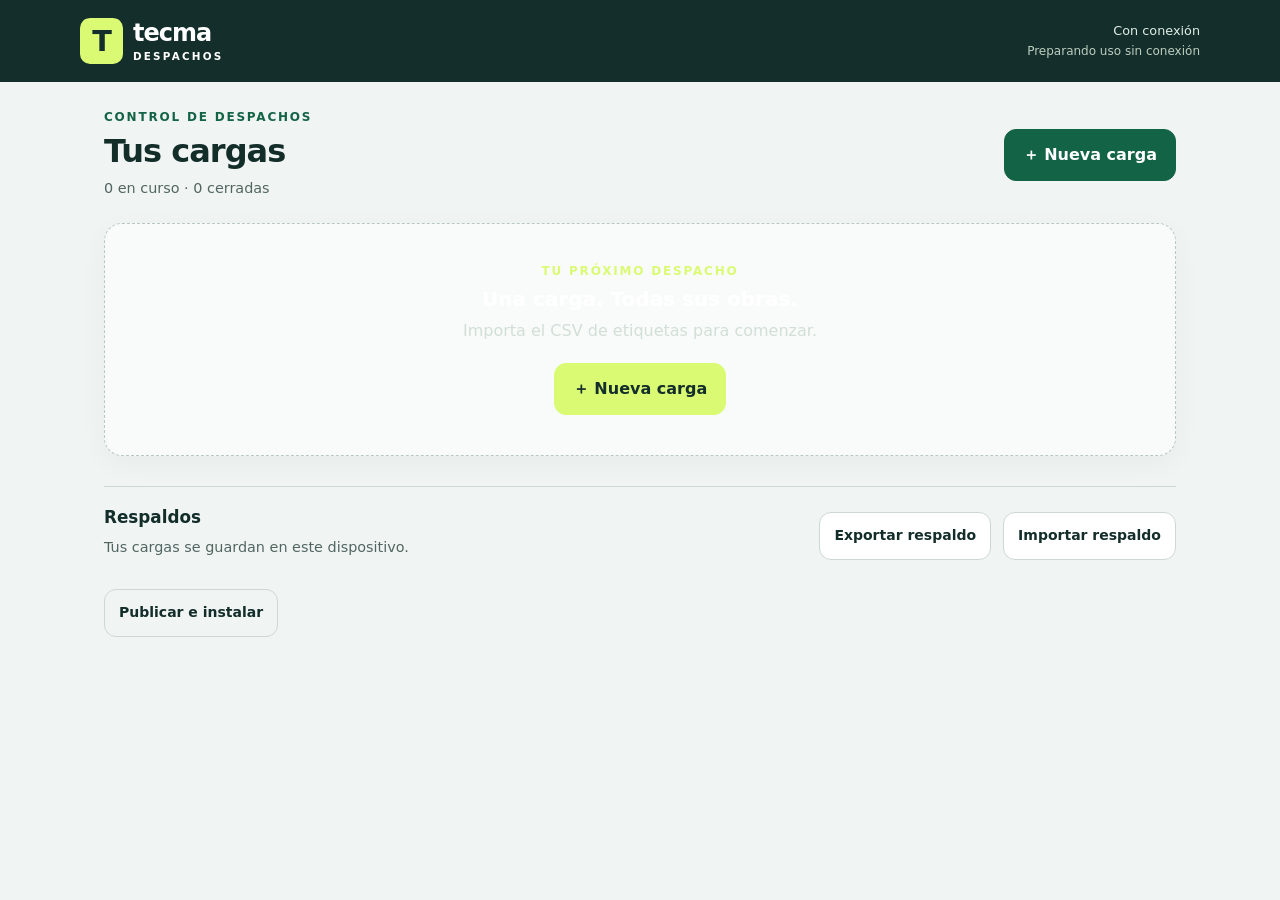
==== index.html @ 0c3347c3 "Add files via upload" ====
<!doctype html>
<html lang="es-CL">
<head>
  <meta charset="utf-8">
  <meta name="viewport" content="width=device-width, initial-scale=1, viewport-fit=cover">
  <meta name="theme-color" content="#142e2b">
  <meta name="description" content="Control de cargas y despachos Tecma. Escaneo, accesorios y documentos por obra, sin conexión.">
  <meta name="apple-mobile-web-app-capable" content="yes">
  <meta name="apple-mobile-web-app-status-bar-style" content="default">
  <meta name="apple-mobile-web-app-title" content="Tecma">
  <link rel="manifest" href="./manifest.json">
  <link rel="icon" href="./icons/favicon.svg" type="image/svg+xml">
  <link rel="apple-touch-icon" href="./icons/apple-touch-icon.png">
  <link rel="stylesheet" href="./styles.css">
  <title>Tecma · Despachos</title>
  <script defer src="./lib/dexie.min.js"></script>
  <script defer src="./lib/papaparse.min.js"></script>
  <script defer src="./lib/html5-qrcode.min.js"></script>
  <script defer src="./lib/jspdf.umd.min.js"></script>
  <script defer src="./lib/jspdf.plugin.autotable.min.js"></script>
  <script defer src="./core.js"></script>
  <script defer src="./reports.js"></script>
  <script defer src="./app.js"></script>
</head>
<body>
  <header class="topbar"><a class="brand" href="#/" aria-label="Tecma, inicio"><span class="brand-mark">T</span><span>tecma<small>DESPACHOS</small></span></a><div class="connection"><span id="online-state">Iniciando…</span><span id="offline-state">Preparando uso sin conexión</span></div></header>
  <main id="app" tabindex="-1"><div class="empty">Abriendo tus cargas…</div></main>
  <div id="toast" role="status" aria-live="polite" hidden></div>
  <dialog id="modal" aria-labelledby="modal-title"><div class="dialog-top"><h2 id="modal-title"></h2><button type="button" class="icon-button" id="modal-close" aria-label="Cerrar ventana">✕</button></div><div id="modal-content"></div></dialog>
  <noscript>Activa JavaScript en el navegador para usar Tecma Despachos.</noscript>
</body>
</html>
---- styles.css ----
:root{color-scheme:light;--ink:#132d29;--muted:#526661;--green:#136347;--deep:#142e2b;--lime:#dafa74;--surface:#fff;--bg:#f0f4f3;--border:#cdd8d4;--red:#a42323;--shadow:0 8px 28px #142e2b0a;font-family:system-ui,-apple-system,BlinkMacSystemFont,"Segoe UI",sans-serif;font-size:16px;color:var(--ink);background:var(--bg)}*{box-sizing:border-box}body{margin:0}button,input,select,textarea{font:inherit}button,a,input,select,textarea{-webkit-tap-highlight-color:transparent}button,.button{min-height:52px;padding:13px 18px;border-radius:12px;border:1px solid var(--border);background:#fff;color:var(--ink);font-weight:700;cursor:pointer;display:inline-flex;align-items:center;justify-content:center;gap:9px;text-decoration:none;text-align:center;line-height:1.25}button:hover,.button:hover{background:#e9f0ed}button:disabled{opacity:.5;cursor:default}button:focus-visible,a:focus-visible{outline:3px solid #277ccb;outline-offset:3px}.primary{background:var(--green);color:#fff;border-color:var(--green)}.primary:hover{background:#0f4f39}.lime{background:var(--lime);color:var(--deep);border-color:var(--lime)}.lime:hover{background:#c9ef5b}.danger{color:var(--red);border-color:#ecc5c5}.quiet{background:transparent}.wide{width:100%}.small{font-size:.875rem;min-height:48px;padding:10px 14px}.icon-button{padding:10px;min-width:48px;min-height:48px}.topbar{background:var(--deep);color:#fff;padding:18px max(20px,calc((100vw - 1120px)/2));display:flex;justify-content:space-between;align-items:center;gap:12px}.brand{display:flex;gap:10px;align-items:center;color:#fff;text-decoration:none;font-size:1.5rem;font-weight:800;letter-spacing:-1px;line-height:1}.brand-mark{display:grid;place-items:center;background:var(--lime);color:var(--deep);border-radius:10px;width:43px;height:46px;font-size:1.8rem}.brand small{display:block;font-size:.65rem;letter-spacing:2.2px;margin-top:6px;font-weight:600}.connection{text-align:right;font-size:.8rem;line-height:1.6;color:#e0ede7}.connection span{display:block}#offline-state{color:#bccebf;font-size:.75rem}#app{max-width:1120px;margin:auto;padding:28px 24px 112px;outline:none}h1,h2,h3,p{margin-top:0}h1{font-size:2rem;letter-spacing:-1px;margin-bottom:8px;line-height:1.15}h2{font-size:1.25rem;margin-bottom:16px}h3{font-size:1.05rem;margin-bottom:10px}.eyebrow{font-size:.75rem;font-weight:800;letter-spacing:1.8px;color:var(--green);text-transform:uppercase;margin-bottom:9px}.muted{color:var(--muted)}.subtext{font-size:.9rem;line-height:1.5}.page-heading{display:flex;align-items:center;justify-content:space-between;gap:16px;margin-bottom:24px}.page-heading p{margin-bottom:0}.row{display:flex;align-items:center;gap:12px;flex-wrap:wrap}.between{justify-content:space-between}.stack{display:grid;gap:16px}.grid{display:grid;grid-template-columns:repeat(2,minmax(0,1fr));gap:16px}.card{border:1px solid var(--border);border-radius:18px;padding:22px;background:var(--surface);box-shadow:var(--shadow)}.card h3{overflow-wrap:anywhere}.hero-card{background:var(--deep);color:#fff;border-color:var(--deep)}.hero-card .muted{color:#d1dfd7}.section-label{display:flex;align-items:center;gap:10px;font-size:.85rem;letter-spacing:1px;font-weight:800;text-transform:uppercase;margin:28px 0 14px}.count-pill{border-radius:20px;background:#e0e9e4;padding:3px 9px;font-size:.8rem;letter-spacing:0}.load-card{display:flex;flex-direction:column;gap:16px}.load-card h2{margin:0;font-size:1.13rem}.badge{border-radius:6px;font-size:.75rem;font-weight:800;padding:6px 9px;display:inline-block;line-height:1.25;background:#e9eeeb;color:#3b5146}.badge.active{background:#e8f6d5;color:#31521d}.badge.closed{background:#e6eaed;color:#475761}.load-works{display:grid;gap:12px}.work-progress .row{justify-content:space-between;font-size:.9rem;gap:6px}.work-progress strong{overflow-wrap:anywhere}.track{height:6px;border-radius:5px;background:#e8eeea;overflow:hidden;margin-top:8px}.track span{display:block;height:100%;background:var(--green);border-radius:5px}.card-actions{display:flex;gap:8px;margin-top:auto}.card-actions>:first-child{flex:1}.empty{padding:40px 22px;border:1px dashed #b9c9c1;border-radius:18px;text-align:center;background:#f9fbfa}.empty h2{margin-bottom:8px}.empty p{margin-bottom:20px;line-height:1.5}.backup-bar{border-top:1px solid var(--border);margin-top:30px;padding-top:20px}.backup-bar p{margin-bottom:6px}.step{color:var(--muted);font-size:.85rem}.upload-zone{border:2px dashed #a8bcb0;padding:24px;text-align:center;border-radius:16px;background:#f7faf7}.upload-zone p{margin:10px 0;color:var(--muted)}label{display:grid;gap:7px;font-size:.875rem;font-weight:650}input,select,textarea{width:100%;min-height:52px;padding:13px;border:1px solid #aebfb6;border-radius:10px;background:#fff;color:var(--ink);font-size:1rem}textarea{resize:vertical;min-height:90px}input:focus,select:focus,textarea:focus{outline:3px solid #216d4e38;border-color:var(--green)}input[type=checkbox]{width:24px;height:24px;min-height:24px;accent-color:var(--green)}.check-label{display:flex;align-items:center;gap:12px;min-height:48px;font-size:1rem}.check-label small{display:block;font-weight:400;color:var(--muted);margin-top:5px}.fields{display:grid;grid-template-columns:repeat(2,minmax(0,1fr));gap:14px}.fields .full{grid-column:1/-1}details{margin-top:12px}summary{cursor:pointer;min-height:48px;display:flex;align-items:center;font-size:.875rem;font-weight:650;color:var(--green)}summary::before{content:'＋';margin-right:8px}details[open]>summary::before{content:'−'}.notice{padding:15px 17px;border:1px solid #d2dcbf;border-radius:12px;line-height:1.5;background:#f0f6df}.notice.warn{background:#fff5d9;border-color:#e5c87b;color:#694510}.notice.error{background:#fff0ef;border-color:#e5b1ad;color:#922e28}.notice p:last-child{margin:0}.toolbar{display:flex;gap:8px;flex-wrap:wrap;margin-bottom:18px}.nav-bottom{position:fixed;bottom:0;left:0;right:0;background:#fff;border-top:1px solid var(--border);padding:9px 16px calc(9px + env(safe-area-inset-bottom));display:flex;justify-content:center;gap:8px;z-index:5}.nav-bottom a{max-width:220px;flex:1;min-height:53px;border-radius:12px;text-decoration:none;color:var(--muted);font-size:.875rem;display:grid;place-items:center;font-weight:750;padding:10px 6px}.nav-bottom a.current{background:var(--deep);color:#fff}.scan-layout{display:grid;grid-template-columns:1.15fr .85fr;gap:20px;align-items:start}.scan-summary{display:grid;gap:12px}.scan-summary .work-progress{padding:14px;background:#fff;border:1px solid var(--border);border-radius:12px}.reader-box{background:var(--deep);color:#fff;padding:22px;border-radius:18px}.reader-box h2{margin-bottom:6px}.reader-box p{color:#c9d9d2;font-size:.9rem;line-height:1.5}.reader-status{font-size:.875rem;font-weight:650}.reader-status.ready{color:var(--lime)}#capture{background:#263e38;color:#fff;border-color:#60736a;font:600 1.1rem ui-monospace,monospace;letter-spacing:2px;height:52px}#capture::placeholder{color:#c5d2c8;letter-spacing:0;font-size:.9rem}.manual-entry{display:flex;gap:9px;margin-top:10px}.manual-entry input{flex:1;min-width:0;font-size:1.3rem;letter-spacing:2px}.scan-feedback{min-height:200px;padding:24px;border:1px solid var(--border);border-radius:18px;background:#fff;display:flex;flex-direction:column;justify-content:center;overflow-wrap:anywhere}.scan-feedback h2{font-size:1.8rem;margin-bottom:14px;letter-spacing:-.6px}.scan-feedback .product-label{font-size:1.25rem;line-height:1.5;font-weight:700}.scan-feedback p{margin-bottom:8px}.scan-feedback.success{background:#dcf5e1;border-color:#6fb480;color:#174e27}.scan-feedback.warning{background:#fff3c9;border-color:#dab349;color:#65490a}.scan-feedback.orange{background:#ffead7;border-color:#dc9f67;color:#7f3d0d}.scan-feedback.error{background:#ffe4e1;border-color:#d6918a;color:#862b23}.scan-feedback.neutral{background:#eaf0ed;color:#486052}.scan-feedback .code{font-family:ui-monospace,monospace;font-size:1rem}.tabs{display:flex;gap:8px;overflow-x:auto;padding-bottom:12px;margin-bottom:8px}.tabs button{white-space:nowrap;flex-shrink:0}.tabs button.selected,.filters button.selected{background:var(--deep);color:white;border-color:var(--deep)}.tabs small{display:block;font-weight:450;margin-left:8px}.filters{display:flex;gap:7px;flex-wrap:wrap;margin:18px 0}.filters button{font-size:.85rem;min-height:48px;padding:10px 12px}.type-heading{display:flex;align-items:center;gap:12px;margin:22px 0 10px;font-size:1rem}.type-heading::after{content:'';flex:1;height:1px;background:var(--border)}.product{width:100%;text-align:left;justify-content:flex-start;align-items:center;font-weight:400;gap:14px;margin-bottom:8px;border-radius:12px;padding:14px;background:white;border-left:5px solid #9caaa4}.product.cargado{border-left-color:#20793e}.product.no-enviado{border-left-color:#c56c1b}.product .body{flex:1;min-width:0}.product strong{display:block;font-size:.97rem;line-height:1.4}.product small{display:block;color:var(--muted);font-size:.8rem;margin-top:5px;line-height:1.4}.product .state{font-size:.75rem;max-width:92px;text-align:right;font-weight:700;flex-shrink:0}.product.cargado .state{color:#206739}.product.no-enviado .state{color:#91430d}.stats{display:grid;grid-template-columns:repeat(4,minmax(0,1fr));gap:12px;margin:18px 0}.stat{padding:15px 10px;background:#f1f5f2;border-radius:12px}.stat strong{display:block;font-size:1.7rem;margin-bottom:6px}.stat span{font-size:.8rem}.stat.good{background:#e4f4e7;color:#205a2e}.stat.orange{background:#fff0dc;color:#8a480c}.stat.pending{background:#fff6d9;color:#6c501b}.export-buttons{display:grid;grid-template-columns:repeat(3,minmax(0,1fr));gap:9px}.export-buttons button{font-size:.875rem}.accessory{padding:14px 0;border-top:1px solid var(--border)}.accessory strong{overflow-wrap:anywhere}.unit-buttons{display:flex;gap:8px;margin:8px 0}.unit-buttons button.active{background:var(--deep);color:#fff}dialog{border:1px solid var(--border);border-radius:20px;padding:22px;max-width:560px;width:calc(100% - 24px);max-height:90dvh;color:var(--ink);box-shadow:0 25px 100px #0004}dialog::backdrop{background:#12221ec4;backdrop-filter:blur(3px)}.dialog-top{display:flex;align-items:center;gap:15px;justify-content:space-between;margin-bottom:14px}.dialog-top h2{margin:0;font-size:1.25rem}#modal-content p{line-height:1.5}.dialog-actions{display:flex;gap:9px;margin-top:22px;justify-content:flex-end}.dialog-actions button{flex:1}.dialog-error{margin-top:12px}#toast{position:fixed;bottom:100px;left:50%;transform:translateX(-50%);width:max-content;max-width:90vw;background:var(--deep);color:#fff;padding:15px 22px;border-radius:14px;box-shadow:0 6px 35px #0003;z-index:30;line-height:1.4}.camera-panel{border:1px solid var(--border);border-radius:16px;overflow:hidden;background:#fff}.camera-panel .row{padding:10px}#camera-reader{width:100%}#camera-reader video{object-fit:cover;max-height:330px}.file-list{font-size:.85rem;color:var(--muted);margin-top:14px;overflow-wrap:anywhere}.loading{opacity:.65;pointer-events:none}#modal-content .history{max-height:240px;overflow:auto;font-size:.85rem;padding-left:20px}.history li{margin:12px 0;line-height:1.5}[hidden]{display:none!important}footer{margin-top:24px;font-size:.8rem;color:var(--muted)}@media(max-width:740px){.topbar{padding:14px 18px}.connection{font-size:.75rem}#app{padding:23px 16px 110px}h1{font-size:1.8rem}.page-heading{align-items:flex-start;gap:10px}.page-heading .button,.page-heading button{padding:12px 14px}.grid,.scan-layout{grid-template-columns:1fr}.card{padding:18px}.scan-summary{grid-template-columns:1fr}.scan-feedback{min-height:170px;padding:20px}.scan-feedback h2{font-size:1.65rem}.scan-feedback .product-label{font-size:1.1rem}.scan-side{order:-1}.scan-side .scan-summary{display:flex;overflow-x:auto;padding-bottom:3px;gap:8px}.scan-side .work-progress{min-width:190px;flex:1}.fields{gap:12px}.export-buttons{grid-template-columns:1fr}.export-buttons button{justify-content:flex-start}.stats{gap:7px}.stat{padding:13px 8px}.stat strong{font-size:1.5rem}.stat span{font-size:.75rem}.backup-bar .row{align-items:stretch}.backup-bar .row button{flex:1}.scan-controls{display:flex;gap:8px}.scan-controls button{flex:1}.reader-box{padding:18px}.product{padding:13px 10px;gap:9px}.product .state{max-width:72px}.page-heading.compact{flex-direction:column}.dialog-actions{flex-wrap:wrap}.toolbar button{flex:1}.wide-mobile{width:100%}}@media(max-width:360px){.fields{grid-template-columns:1fr}.page-heading{flex-direction:column}.stats{grid-template-columns:repeat(2,1fr)}.connection{max-width:150px}.manual-entry button{padding:12px}.brand{font-size:1.3rem}.nav-bottom{gap:4px;padding-inline:8px}}@media(prefers-reduced-motion:no-preference){.scan-feedback{animation:appear .15s ease-out}@keyframes appear{from{transform:translateY(3px);opacity:.7}to{transform:translateY(0);opacity:1}}}
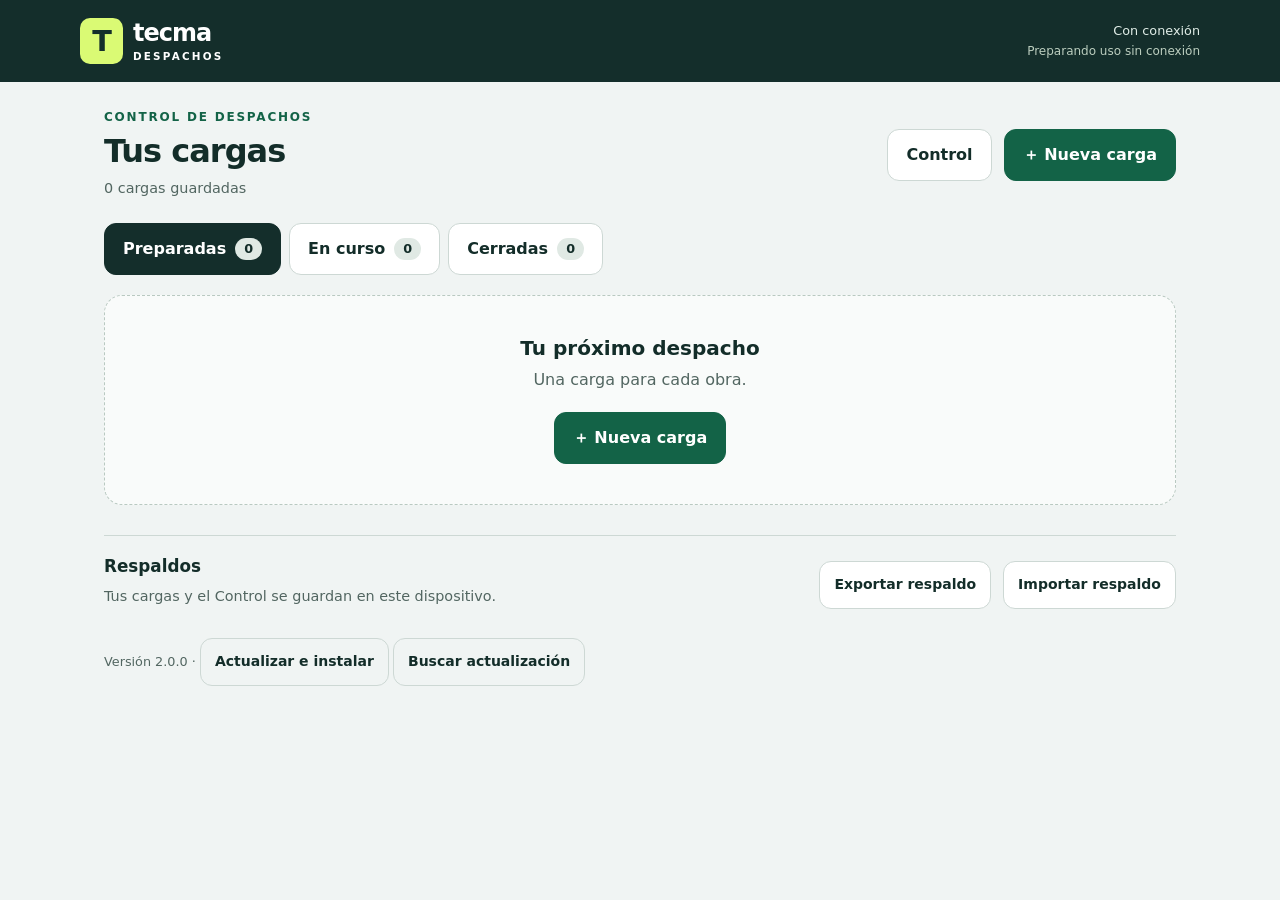
==== commit 7ba4f865: "Actualizar Tecma Despachos a 2.0.0" ====
--- a/index.html
+++ b/index.html
@@ -20,6 +20,8 @@
   <script defer src="./lib/jspdf.plugin.autotable.min.js"></script>
   <script defer src="./core.js"></script>
   <script defer src="./reports.js"></script>
+  <script defer src="./control.js"></script>
+  <script defer src="./control-ui.js"></script>
   <script defer src="./app.js"></script>
 </head>
 <body>
--- a/styles.css
+++ b/styles.css
@@ -1 +1,15 @@
 :root{color-scheme:light;--ink:#132d29;--muted:#526661;--green:#136347;--deep:#142e2b;--lime:#dafa74;--surface:#fff;--bg:#f0f4f3;--border:#cdd8d4;--red:#a42323;--shadow:0 8px 28px #142e2b0a;font-family:system-ui,-apple-system,BlinkMacSystemFont,"Segoe UI",sans-serif;font-size:16px;color:var(--ink);background:var(--bg)}*{box-sizing:border-box}body{margin:0}button,input,select,textarea{font:inherit}button,a,input,select,textarea{-webkit-tap-highlight-color:transparent}button,.button{min-height:52px;padding:13px 18px;border-radius:12px;border:1px solid var(--border);background:#fff;color:var(--ink);font-weight:700;cursor:pointer;display:inline-flex;align-items:center;justify-content:center;gap:9px;text-decoration:none;text-align:center;line-height:1.25}button:hover,.button:hover{background:#e9f0ed}button:disabled{opacity:.5;cursor:default}button:focus-visible,a:focus-visible{outline:3px solid #277ccb;outline-offset:3px}.primary{background:var(--green);color:#fff;border-color:var(--green)}.primary:hover{background:#0f4f39}.lime{background:var(--lime);color:var(--deep);border-color:var(--lime)}.lime:hover{background:#c9ef5b}.danger{color:var(--red);border-color:#ecc5c5}.quiet{background:transparent}.wide{width:100%}.small{font-size:.875rem;min-height:48px;padding:10px 14px}.icon-button{padding:10px;min-width:48px;min-height:48px}.topbar{background:var(--deep);color:#fff;padding:18px max(20px,calc((100vw - 1120px)/2));display:flex;justify-content:space-between;align-items:center;gap:12px}.brand{display:flex;gap:10px;align-items:center;color:#fff;text-decoration:none;font-size:1.5rem;font-weight:800;letter-spacing:-1px;line-height:1}.brand-mark{display:grid;place-items:center;background:var(--lime);color:var(--deep);border-radius:10px;width:43px;height:46px;font-size:1.8rem}.brand small{display:block;font-size:.65rem;letter-spacing:2.2px;margin-top:6px;font-weight:600}.connection{text-align:right;font-size:.8rem;line-height:1.6;color:#e0ede7}.connection span{display:block}#offline-state{color:#bccebf;font-size:.75rem}#app{max-width:1120px;margin:auto;padding:28px 24px 112px;outline:none}h1,h2,h3,p{margin-top:0}h1{font-size:2rem;letter-spacing:-1px;margin-bottom:8px;line-height:1.15}h2{font-size:1.25rem;margin-bottom:16px}h3{font-size:1.05rem;margin-bottom:10px}.eyebrow{font-size:.75rem;font-weight:800;letter-spacing:1.8px;color:var(--green);text-transform:uppercase;margin-bottom:9px}.muted{color:var(--muted)}.subtext{font-size:.9rem;line-height:1.5}.page-heading{display:flex;align-items:center;justify-content:space-between;gap:16px;margin-bottom:24px}.page-heading p{margin-bottom:0}.row{display:flex;align-items:center;gap:12px;flex-wrap:wrap}.between{justify-content:space-between}.stack{display:grid;gap:16px}.grid{display:grid;grid-template-columns:repeat(2,minmax(0,1fr));gap:16px}.card{border:1px solid var(--border);border-radius:18px;padding:22px;background:var(--surface);box-shadow:var(--shadow)}.card h3{overflow-wrap:anywhere}.hero-card{background:var(--deep);color:#fff;border-color:var(--deep)}.hero-card .muted{color:#d1dfd7}.section-label{display:flex;align-items:center;gap:10px;font-size:.85rem;letter-spacing:1px;font-weight:800;text-transform:uppercase;margin:28px 0 14px}.count-pill{border-radius:20px;background:#e0e9e4;padding:3px 9px;font-size:.8rem;letter-spacing:0}.load-card{display:flex;flex-direction:column;gap:16px}.load-card h2{margin:0;font-size:1.13rem}.badge{border-radius:6px;font-size:.75rem;font-weight:800;padding:6px 9px;display:inline-block;line-height:1.25;background:#e9eeeb;color:#3b5146}.badge.active{background:#e8f6d5;color:#31521d}.badge.closed{background:#e6eaed;color:#475761}.load-works{display:grid;gap:12px}.work-progress .row{justify-content:space-between;font-size:.9rem;gap:6px}.work-progress strong{overflow-wrap:anywhere}.track{height:6px;border-radius:5px;background:#e8eeea;overflow:hidden;margin-top:8px}.track span{display:block;height:100%;background:var(--green);border-radius:5px}.card-actions{display:flex;gap:8px;margin-top:auto}.card-actions>:first-child{flex:1}.empty{padding:40px 22px;border:1px dashed #b9c9c1;border-radius:18px;text-align:center;background:#f9fbfa}.empty h2{margin-bottom:8px}.empty p{margin-bottom:20px;line-height:1.5}.backup-bar{border-top:1px solid var(--border);margin-top:30px;padding-top:20px}.backup-bar p{margin-bottom:6px}.step{color:var(--muted);font-size:.85rem}.upload-zone{border:2px dashed #a8bcb0;padding:24px;text-align:center;border-radius:16px;background:#f7faf7}.upload-zone p{margin:10px 0;color:var(--muted)}label{display:grid;gap:7px;font-size:.875rem;font-weight:650}input,select,textarea{width:100%;min-height:52px;padding:13px;border:1px solid #aebfb6;border-radius:10px;background:#fff;color:var(--ink);font-size:1rem}textarea{resize:vertical;min-height:90px}input:focus,select:focus,textarea:focus{outline:3px solid #216d4e38;border-color:var(--green)}input[type=checkbox]{width:24px;height:24px;min-height:24px;accent-color:var(--green)}.check-label{display:flex;align-items:center;gap:12px;min-height:48px;font-size:1rem}.check-label small{display:block;font-weight:400;color:var(--muted);margin-top:5px}.fields{display:grid;grid-template-columns:repeat(2,minmax(0,1fr));gap:14px}.fields .full{grid-column:1/-1}details{margin-top:12px}summary{cursor:pointer;min-height:48px;display:flex;align-items:center;font-size:.875rem;font-weight:650;color:var(--green)}summary::before{content:'＋';margin-right:8px}details[open]>summary::before{content:'−'}.notice{padding:15px 17px;border:1px solid #d2dcbf;border-radius:12px;line-height:1.5;background:#f0f6df}.notice.warn{background:#fff5d9;border-color:#e5c87b;color:#694510}.notice.error{background:#fff0ef;border-color:#e5b1ad;color:#922e28}.notice p:last-child{margin:0}.toolbar{display:flex;gap:8px;flex-wrap:wrap;margin-bottom:18px}.nav-bottom{position:fixed;bottom:0;left:0;right:0;background:#fff;border-top:1px solid var(--border);padding:9px 16px calc(9px + env(safe-area-inset-bottom));display:flex;justify-content:center;gap:8px;z-index:5}.nav-bottom a{max-width:220px;flex:1;min-height:53px;border-radius:12px;text-decoration:none;color:var(--muted);font-size:.875rem;display:grid;place-items:center;font-weight:750;padding:10px 6px}.nav-bottom a.current{background:var(--deep);color:#fff}.scan-layout{display:grid;grid-template-columns:1.15fr .85fr;gap:20px;align-items:start}.scan-summary{display:grid;gap:12px}.scan-summary .work-progress{padding:14px;background:#fff;border:1px solid var(--border);border-radius:12px}.reader-box{background:var(--deep);color:#fff;padding:22px;border-radius:18px}.reader-box h2{margin-bottom:6px}.reader-box p{color:#c9d9d2;font-size:.9rem;line-height:1.5}.reader-status{font-size:.875rem;font-weight:650}.reader-status.ready{color:var(--lime)}#capture{background:#263e38;color:#fff;border-color:#60736a;font:600 1.1rem ui-monospace,monospace;letter-spacing:2px;height:52px}#capture::placeholder{color:#c5d2c8;letter-spacing:0;font-size:.9rem}.manual-entry{display:flex;gap:9px;margin-top:10px}.manual-entry input{flex:1;min-width:0;font-size:1.3rem;letter-spacing:2px}.scan-feedback{min-height:200px;padding:24px;border:1px solid var(--border);border-radius:18px;background:#fff;display:flex;flex-direction:column;justify-content:center;overflow-wrap:anywhere}.scan-feedback h2{font-size:1.8rem;margin-bottom:14px;letter-spacing:-.6px}.scan-feedback .product-label{font-size:1.25rem;line-height:1.5;font-weight:700}.scan-feedback p{margin-bottom:8px}.scan-feedback.success{background:#dcf5e1;border-color:#6fb480;color:#174e27}.scan-feedback.warning{background:#fff3c9;border-color:#dab349;color:#65490a}.scan-feedback.orange{background:#ffead7;border-color:#dc9f67;color:#7f3d0d}.scan-feedback.error{background:#ffe4e1;border-color:#d6918a;color:#862b23}.scan-feedback.neutral{background:#eaf0ed;color:#486052}.scan-feedback .code{font-family:ui-monospace,monospace;font-size:1rem}.tabs{display:flex;gap:8px;overflow-x:auto;padding-bottom:12px;margin-bottom:8px}.tabs button{white-space:nowrap;flex-shrink:0}.tabs button.selected,.filters button.selected{background:var(--deep);color:white;border-color:var(--deep)}.tabs small{display:block;font-weight:450;margin-left:8px}.filters{display:flex;gap:7px;flex-wrap:wrap;margin:18px 0}.filters button{font-size:.85rem;min-height:48px;padding:10px 12px}.type-heading{display:flex;align-items:center;gap:12px;margin:22px 0 10px;font-size:1rem}.type-heading::after{content:'';flex:1;height:1px;background:var(--border)}.product{width:100%;text-align:left;justify-content:flex-start;align-items:center;font-weight:400;gap:14px;margin-bottom:8px;border-radius:12px;padding:14px;background:white;border-left:5px solid #9caaa4}.product.cargado{border-left-color:#20793e}.product.no-enviado{border-left-color:#c56c1b}.product .body{flex:1;min-width:0}.product strong{display:block;font-size:.97rem;line-height:1.4}.product small{display:block;color:var(--muted);font-size:.8rem;margin-top:5px;line-height:1.4}.product .state{font-size:.75rem;max-width:92px;text-align:right;font-weight:700;flex-shrink:0}.product.cargado .state{color:#206739}.product.no-enviado .state{color:#91430d}.stats{display:grid;grid-template-columns:repeat(4,minmax(0,1fr));gap:12px;margin:18px 0}.stat{padding:15px 10px;background:#f1f5f2;border-radius:12px}.stat strong{display:block;font-size:1.7rem;margin-bottom:6px}.stat span{font-size:.8rem}.stat.good{background:#e4f4e7;color:#205a2e}.stat.orange{background:#fff0dc;color:#8a480c}.stat.pending{background:#fff6d9;color:#6c501b}.export-buttons{display:grid;grid-template-columns:repeat(3,minmax(0,1fr));gap:9px}.export-buttons button{font-size:.875rem}.accessory{padding:14px 0;border-top:1px solid var(--border)}.accessory strong{overflow-wrap:anywhere}.unit-buttons{display:flex;gap:8px;margin:8px 0}.unit-buttons button.active{background:var(--deep);color:#fff}dialog{border:1px solid var(--border);border-radius:20px;padding:22px;max-width:560px;width:calc(100% - 24px);max-height:90dvh;color:var(--ink);box-shadow:0 25px 100px #0004}dialog::backdrop{background:#12221ec4;backdrop-filter:blur(3px)}.dialog-top{display:flex;align-items:center;gap:15px;justify-content:space-between;margin-bottom:14px}.dialog-top h2{margin:0;font-size:1.25rem}#modal-content p{line-height:1.5}.dialog-actions{display:flex;gap:9px;margin-top:22px;justify-content:flex-end}.dialog-actions button{flex:1}.dialog-error{margin-top:12px}#toast{position:fixed;bottom:100px;left:50%;transform:translateX(-50%);width:max-content;max-width:90vw;background:var(--deep);color:#fff;padding:15px 22px;border-radius:14px;box-shadow:0 6px 35px #0003;z-index:30;line-height:1.4}.camera-panel{border:1px solid var(--border);border-radius:16px;overflow:hidden;background:#fff}.camera-panel .row{padding:10px}#camera-reader{width:100%}#camera-reader video{object-fit:cover;max-height:330px}.file-list{font-size:.85rem;color:var(--muted);margin-top:14px;overflow-wrap:anywhere}.loading{opacity:.65;pointer-events:none}#modal-content .history{max-height:240px;overflow:auto;font-size:.85rem;padding-left:20px}.history li{margin:12px 0;line-height:1.5}[hidden]{display:none!important}footer{margin-top:24px;font-size:.8rem;color:var(--muted)}@media(max-width:740px){.topbar{padding:14px 18px}.connection{font-size:.75rem}#app{padding:23px 16px 110px}h1{font-size:1.8rem}.page-heading{align-items:flex-start;gap:10px}.page-heading .button,.page-heading button{padding:12px 14px}.grid,.scan-layout{grid-template-columns:1fr}.card{padding:18px}.scan-summary{grid-template-columns:1fr}.scan-feedback{min-height:170px;padding:20px}.scan-feedback h2{font-size:1.65rem}.scan-feedback .product-label{font-size:1.1rem}.scan-side{order:-1}.scan-side .scan-summary{display:flex;overflow-x:auto;padding-bottom:3px;gap:8px}.scan-side .work-progress{min-width:190px;flex:1}.fields{gap:12px}.export-buttons{grid-template-columns:1fr}.export-buttons button{justify-content:flex-start}.stats{gap:7px}.stat{padding:13px 8px}.stat strong{font-size:1.5rem}.stat span{font-size:.75rem}.backup-bar .row{align-items:stretch}.backup-bar .row button{flex:1}.scan-controls{display:flex;gap:8px}.scan-controls button{flex:1}.reader-box{padding:18px}.product{padding:13px 10px;gap:9px}.product .state{max-width:72px}.page-heading.compact{flex-direction:column}.dialog-actions{flex-wrap:wrap}.toolbar button{flex:1}.wide-mobile{width:100%}}@media(max-width:360px){.fields{grid-template-columns:1fr}.page-heading{flex-direction:column}.stats{grid-template-columns:repeat(2,1fr)}.connection{max-width:150px}.manual-entry button{padding:12px}.brand{font-size:1.3rem}.nav-bottom{gap:4px;padding-inline:8px}}@media(prefers-reduced-motion:no-preference){.scan-feedback{animation:appear .15s ease-out}@keyframes appear{from{transform:translateY(3px);opacity:.7}to{transform:translateY(0);opacity:1}}}
+
+/* Elementos nuevos. Las reglas, medidas y colores originales permanecen arriba. */
+.desktop-control{display:none}@media(min-width:1000px){.desktop-control{display:inline-flex}}
+.note-dot{color:var(--green);font-size:.65em;vertical-align:middle}
+.scan-feedback.info{background:#e0f1f7;border-color:#82b7c9;color:#215566}
+.camera-surface{position:relative;border:4px solid transparent;min-height:180px;background:var(--deep);isolation:isolate}
+.camera-surface[data-result=success]{border-color:#6fb480}.camera-surface[data-result=warning]{border-color:#dab349}.camera-surface[data-result=info]{border-color:#82b7c9}.camera-surface[data-result=error]{border-color:#d6918a}
+.camera-flash{position:absolute;inset:0;z-index:3;display:flex;flex-direction:column;align-items:center;justify-content:center;gap:8px;text-align:center;padding:16px;pointer-events:none;overflow-wrap:anywhere}
+.camera-flash strong{font-size:1.8rem;line-height:1.2}.camera-flash span{font-size:1.25rem;font-weight:700}
+.camera-flash.success{background:rgb(220 245 225 / 86%);color:#174e27}.camera-flash.warning{background:rgb(255 243 201 / 86%);color:#65490a}.camera-flash.info{background:rgb(224 241 247 / 86%);color:#215566}.camera-flash.error{background:rgb(255 228 225 / 86%);color:#862b23}
+.camera-counter{position:absolute;top:8px;right:8px;z-index:4;background:#142e2bcc;color:#fff;border-radius:10px;padding:8px 12px;text-align:center;pointer-events:none}.camera-counter strong{display:block;font-size:1.8rem}.camera-counter small{display:block;font-size:.8rem}
+.camera-recent{display:flex;gap:5px;padding:6px;overflow:hidden}.read-chip{flex:1;border-radius:6px;padding:5px;font-size:.75rem;line-height:1.25}.read-chip b{display:block}.read-chip.success{background:#dcf5e1;color:#174e27}.read-chip.warning{background:#fff3c9;color:#65490a}.read-chip.info{background:#e0f1f7;color:#215566}.read-chip.error{background:#ffe4e1;color:#862b23}
+.product.devuelto{border-left-color:#dab349}.product.trasladado{border-left-color:#9caaa4}.control-actions{position:sticky;top:0;background:var(--bg);z-index:4;padding:10px 0}.ofi-card{display:flex;flex-direction:column;align-items:stretch;gap:14px}.ofi-bar{display:flex;height:32px;background:var(--bg);overflow:hidden;border-radius:8px}.ofi-bar>span{display:grid;place-items:center;min-width:0}.in-work{background:#dcf5e1;color:#174e27}.returned{background:#fff3c9;color:#65490a}.at-factory{background:#e9eeeb;color:#3b5146}.control-product{flex-wrap:nowrap;gap:10px}.control-product .product{flex:1}.control-product .state{max-width:145px}
+.tabs .count-pill{color:var(--ink)}
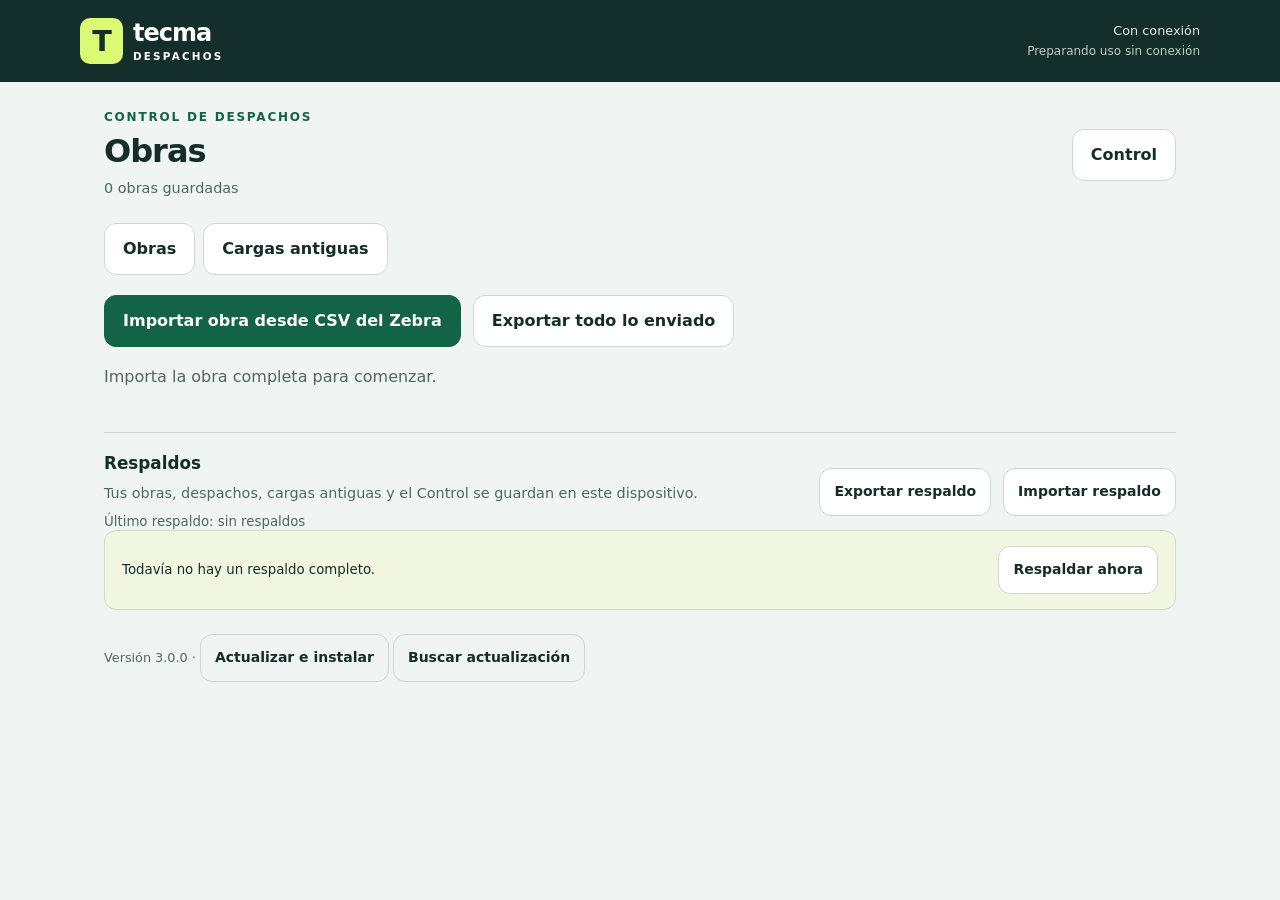
==== commit d3cbed74: "Versión 3.0.0" ====
--- a/index.html
+++ b/index.html
@@ -22,6 +22,8 @@
   <script defer src="./reports.js"></script>
   <script defer src="./control.js"></script>
   <script defer src="./control-ui.js"></script>
+  <script defer src="./obras.js"></script>
+  <script defer src="./obras-ui.js"></script>
   <script defer src="./app.js"></script>
 </head>
 <body>
--- a/styles.css
+++ b/styles.css
@@ -13,3 +13,9 @@
 .camera-recent{display:flex;gap:5px;padding:6px;overflow:hidden}.read-chip{flex:1;border-radius:6px;padding:5px;font-size:.75rem;line-height:1.25}.read-chip b{display:block}.read-chip.success{background:#dcf5e1;color:#174e27}.read-chip.warning{background:#fff3c9;color:#65490a}.read-chip.info{background:#e0f1f7;color:#215566}.read-chip.error{background:#ffe4e1;color:#862b23}
 .product.devuelto{border-left-color:#dab349}.product.trasladado{border-left-color:#9caaa4}.control-actions{position:sticky;top:0;background:var(--bg);z-index:4;padding:10px 0}.ofi-card{display:flex;flex-direction:column;align-items:stretch;gap:14px}.ofi-bar{display:flex;height:32px;background:var(--bg);overflow:hidden;border-radius:8px}.ofi-bar>span{display:grid;place-items:center;min-width:0}.in-work{background:#dcf5e1;color:#174e27}.returned{background:#fff3c9;color:#65490a}.at-factory{background:#e9eeeb;color:#3b5146}.control-product{flex-wrap:nowrap;gap:10px}.control-product .product{flex:1}.control-product .state{max-width:145px}
 .tabs .count-pill{color:var(--ink)}
+/* Lista de obras de Control: filas parejas y acciones fuera del enlace. */
+.control-project-grid{grid-auto-rows:1fr;align-items:stretch}
+.control-project-card{position:relative;display:flex;min-width:0;margin:0}
+.control-project-link{flex:1;min-width:0;min-height:116px;margin:0;padding-inline:64px;flex-direction:column;overflow-wrap:anywhere}
+.control-project-link small{font-weight:400}
+.control-project-card>.icon-button{position:absolute;top:8px;right:8px}
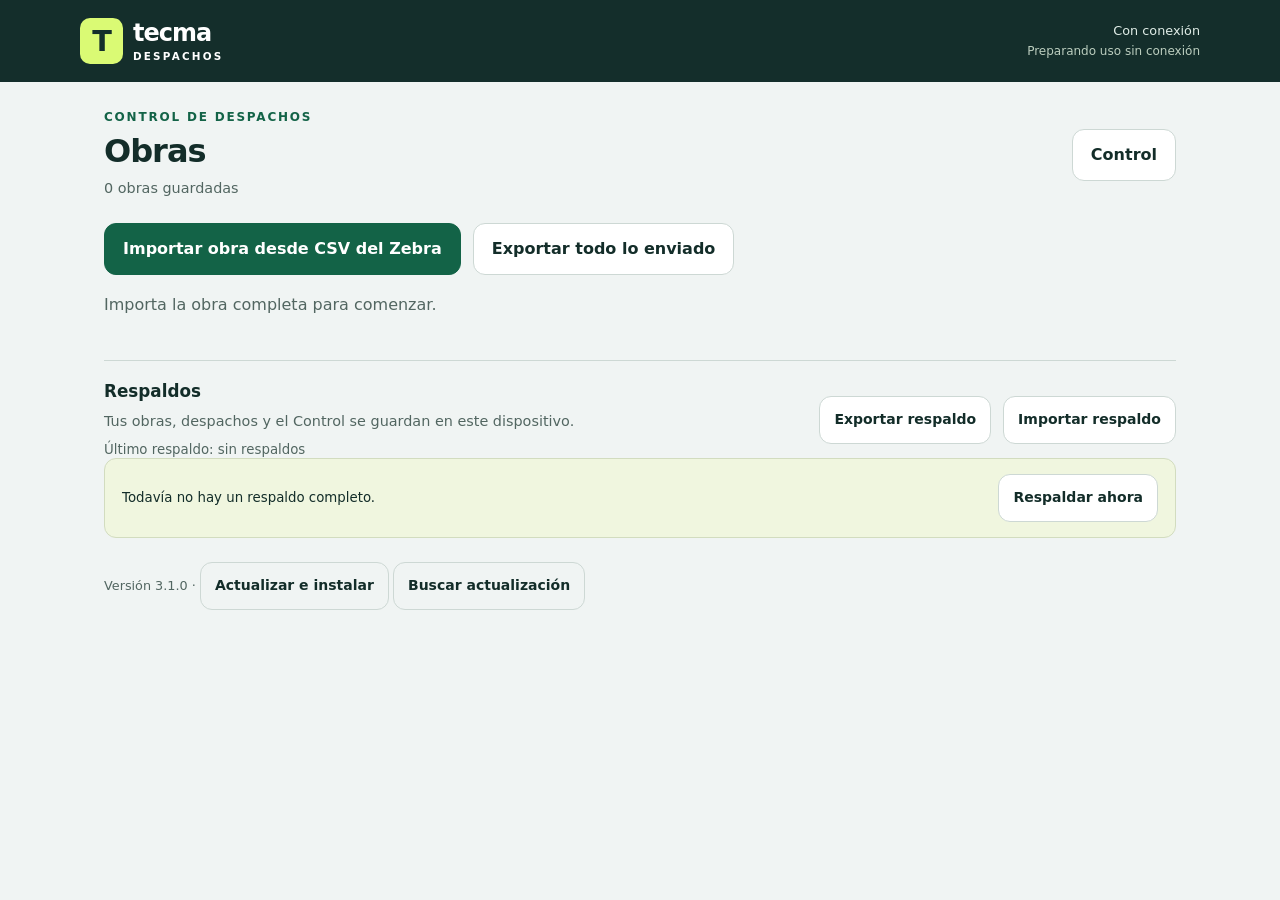
==== commit 87ae4bf4: "Versión 3.1.0" ====
--- a/index.html
+++ b/index.html
@@ -28,7 +28,7 @@
 </head>
 <body>
   <header class="topbar"><a class="brand" href="#/" aria-label="Tecma, inicio"><span class="brand-mark">T</span><span>tecma<small>DESPACHOS</small></span></a><div class="connection"><span id="online-state">Iniciando…</span><span id="offline-state">Preparando uso sin conexión</span></div></header>
-  <main id="app" tabindex="-1"><div class="empty">Abriendo tus cargas…</div></main>
+  <main id="app" tabindex="-1"><div class="empty">Abriendo tus obras…</div></main>
   <div id="toast" role="status" aria-live="polite" hidden></div>
   <dialog id="modal" aria-labelledby="modal-title"><div class="dialog-top"><h2 id="modal-title"></h2><button type="button" class="icon-button" id="modal-close" aria-label="Cerrar ventana">✕</button></div><div id="modal-content"></div></dialog>
   <noscript>Activa JavaScript en el navegador para usar Tecma Despachos.</noscript>
